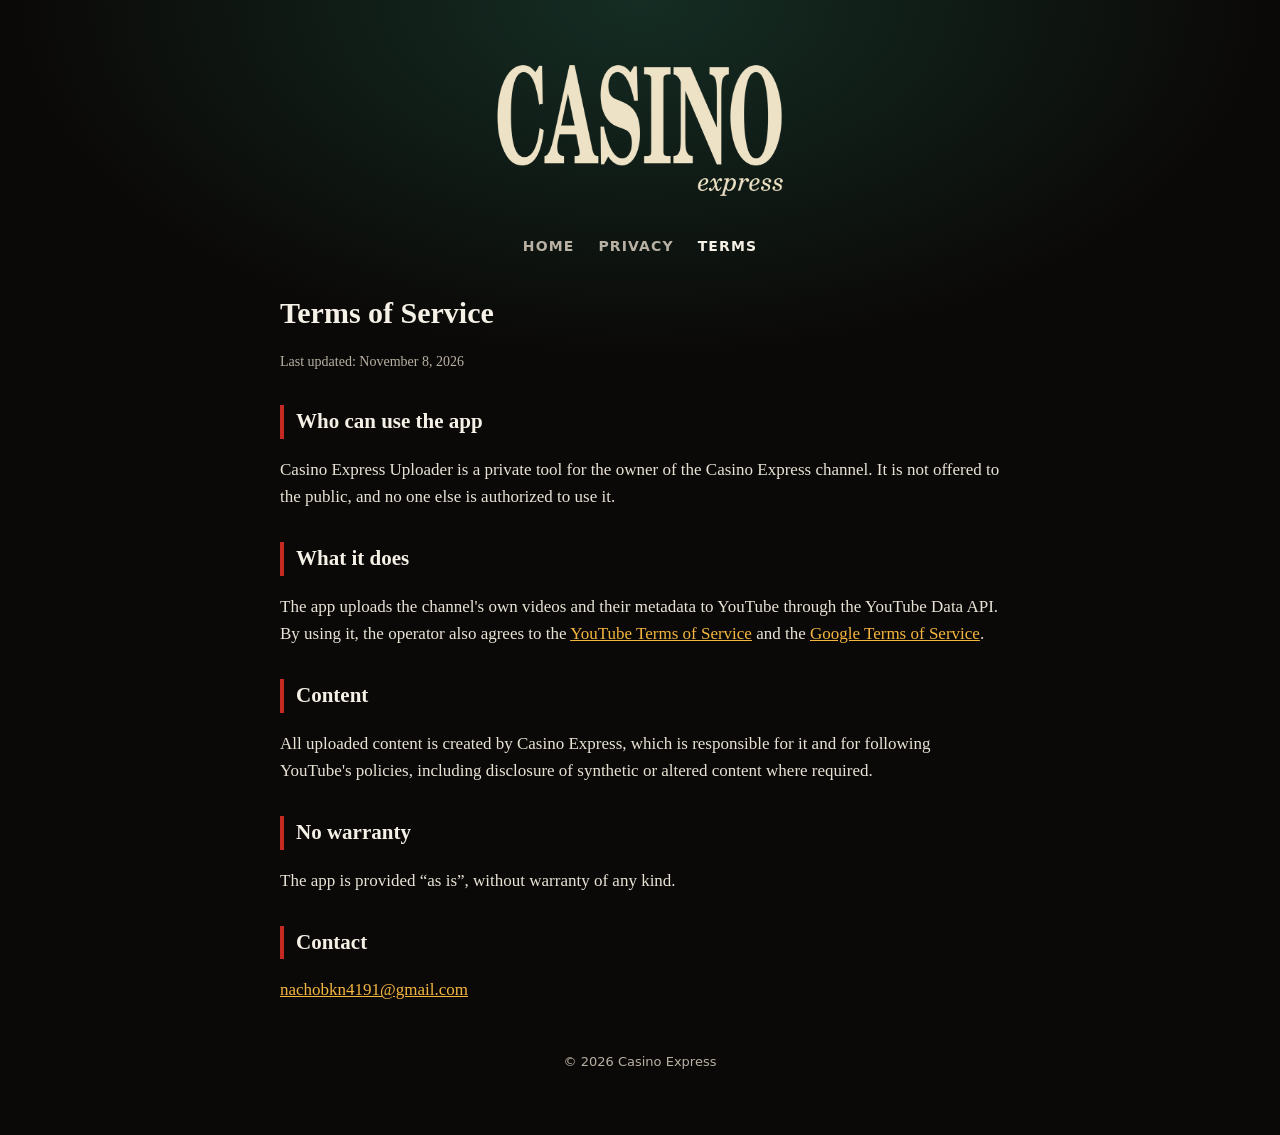
==== terms.html @ b5d47b93 "Casino Express site: home, privacy policy, terms Co-Authored-By: Claude Opus 5.5 <noreply@anthropic." ====
<!doctype html>
<html lang="en">
<head>
<meta charset="utf-8">
<meta name="viewport" content="width=device-width, initial-scale=1">
<title>Terms of Service — Casino Express</title>
<link rel="stylesheet" href="style.css">
</head>
<body>
<main>
  <header>
    <img src="logo.png" alt="Casino Express">
    <nav><a href="index.html">Home</a><a href="privacy.html">Privacy</a><a href="terms.html" aria-current="page">Terms</a></nav>
  </header>

  <h1>Terms of Service</h1>
  <p class="small">Last updated: November 8, 2026</p>

  <h2>Who can use the app</h2>
  <p>Casino Express Uploader is a private tool for the owner of the Casino Express channel. It is not offered to the public,
     and no one else is authorized to use it.</p>

  <h2>What it does</h2>
  <p>The app uploads the channel's own videos and their metadata to YouTube through the YouTube Data API. By using it, the
     operator also agrees to the <a href="https://www.youtube.com/t/terms">YouTube Terms of Service</a> and the
     <a href="https://policies.google.com/terms">Google Terms of Service</a>.</p>

  <h2>Content</h2>
  <p>All uploaded content is created by Casino Express, which is responsible for it and for following YouTube's policies,
     including disclosure of synthetic or altered content where required.</p>

  <h2>No warranty</h2>
  <p>The app is provided “as is”, without warranty of any kind.</p>

  <h2>Contact</h2>
  <p><a href="mailto:nachobkn4191@gmail.com">nachobkn4191@gmail.com</a></p>

  <footer>© 2026 Casino Express</footer>
</main>
</body>
</html>
---- style.css ----
:root { --night: #0b0908; --cream: #f6f1e6; --red: #c42a22; --felt: #1e6b55; --muted: #b9b1a3; }
* { box-sizing: border-box; }
body {
  margin: 0; background: var(--night); color: var(--cream);
  font: 17px/1.6 Georgia, "Times New Roman", serif;
  background-image: radial-gradient(ellipse 70% 45% at 50% 0%, rgba(46,140,108,.28), transparent 70%);
  min-height: 100vh;
}
main { max-width: 760px; margin: 0 auto; padding: 48px 20px 64px; }
header { text-align: center; margin-bottom: 36px; }
header img { width: min(320px, 70vw); }
nav { margin-top: 18px; font: 600 14px/1 system-ui, sans-serif; letter-spacing: .08em; text-transform: uppercase; }
nav a { color: var(--muted); text-decoration: none; margin: 0 12px; }
nav a:hover, nav a[aria-current] { color: var(--cream); }
h1 { font-size: 30px; margin: 0 0 6px; }
h2 { font-size: 21px; margin: 32px 0 8px; color: var(--cream); border-left: 4px solid var(--red); padding-left: 12px; }
p, li { color: #e9e3d6; }
a { color: #f4b63f; }
.small { color: var(--muted); font-size: 14px; }
footer { margin-top: 48px; text-align: center; color: var(--muted); font: 13px/1.5 system-ui, sans-serif; }
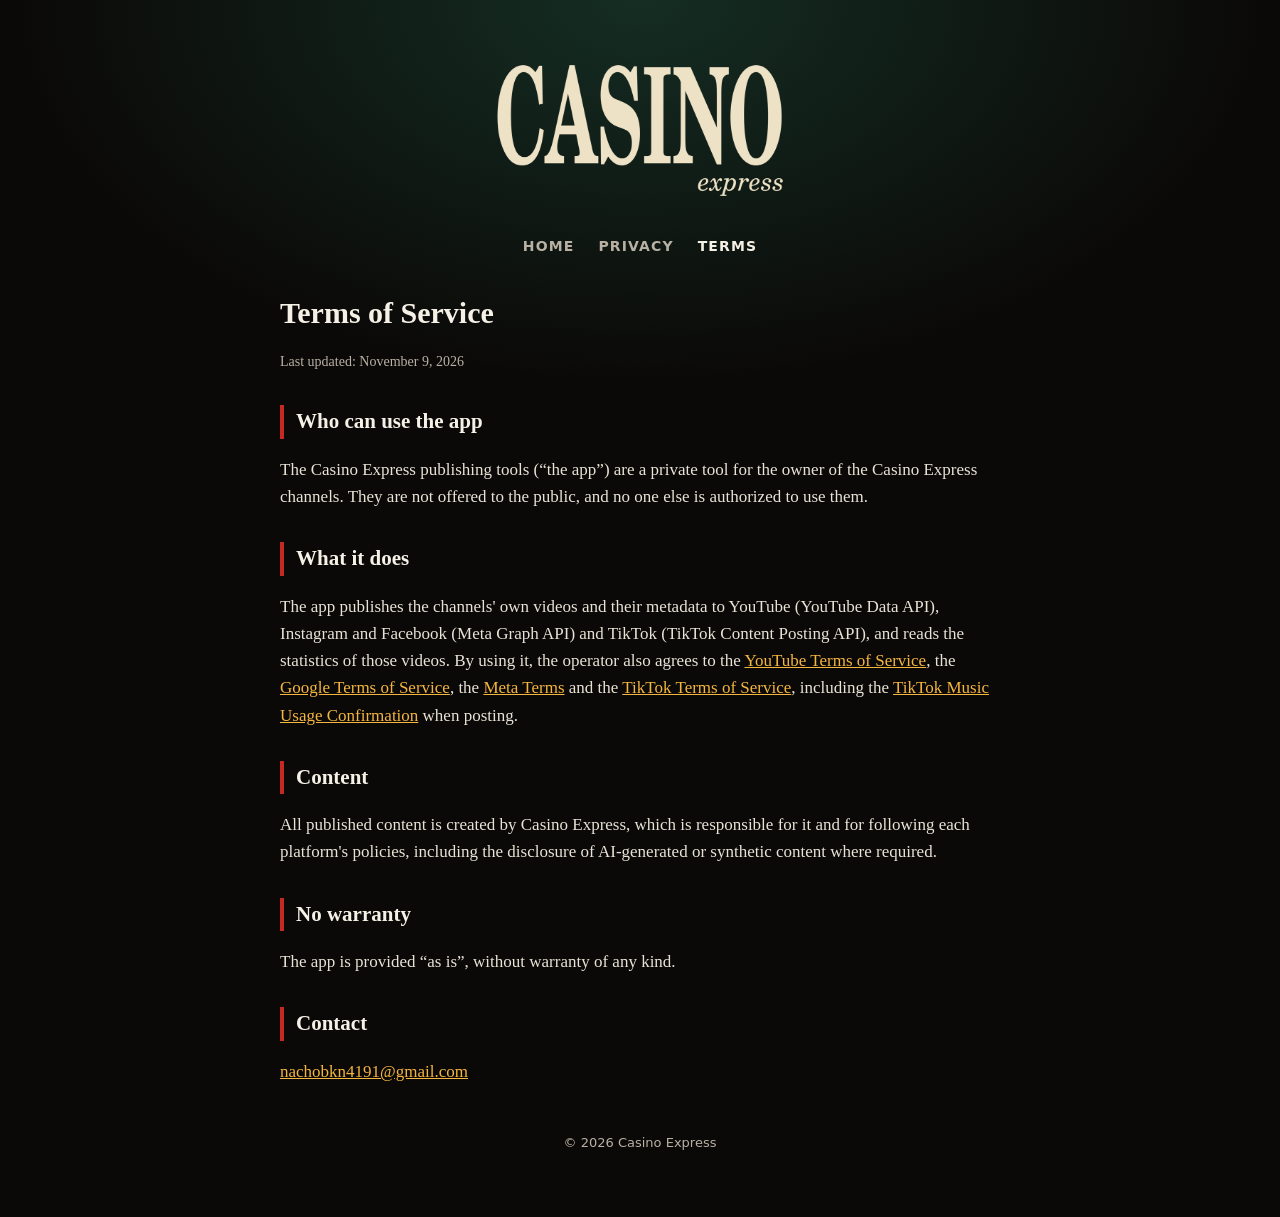
==== commit 9852275e: "Update terms.html: Google read/analytics scopes, Meta and TikTok Co-Authored-By: Claude Opus 5.5 <no" ====
--- a/terms.html
+++ b/terms.html
@@ -14,20 +14,24 @@
   </header>
 
   <h1>Terms of Service</h1>
-  <p class="small">Last updated: November 8, 2026</p>
+  <p class="small">Last updated: November 9, 2026</p>
 
   <h2>Who can use the app</h2>
-  <p>Casino Express Uploader is a private tool for the owner of the Casino Express channel. It is not offered to the public,
-     and no one else is authorized to use it.</p>
+  <p>The Casino Express publishing tools (“the app”) are a private tool for the owner of the Casino Express channels. They are
+     not offered to the public, and no one else is authorized to use them.</p>
 
   <h2>What it does</h2>
-  <p>The app uploads the channel's own videos and their metadata to YouTube through the YouTube Data API. By using it, the
-     operator also agrees to the <a href="https://www.youtube.com/t/terms">YouTube Terms of Service</a> and the
-     <a href="https://policies.google.com/terms">Google Terms of Service</a>.</p>
+  <p>The app publishes the channels' own videos and their metadata to YouTube (YouTube Data API), Instagram and Facebook (Meta
+     Graph API) and TikTok (TikTok Content Posting API), and reads the statistics of those videos. By using it, the operator also
+     agrees to the <a href="https://www.youtube.com/t/terms">YouTube Terms of Service</a>, the
+     <a href="https://policies.google.com/terms">Google Terms of Service</a>, the
+     <a href="https://www.facebook.com/terms.php">Meta Terms</a> and the
+     <a href="https://www.tiktok.com/legal/page/global/terms-of-service/en">TikTok Terms of Service</a>, including the
+     <a href="https://www.tiktok.com/legal/page/global/music-usage-confirmation/en">TikTok Music Usage Confirmation</a> when posting.</p>
 
   <h2>Content</h2>
-  <p>All uploaded content is created by Casino Express, which is responsible for it and for following YouTube's policies,
-     including disclosure of synthetic or altered content where required.</p>
+  <p>All published content is created by Casino Express, which is responsible for it and for following each platform's
+     policies, including the disclosure of AI-generated or synthetic content where required.</p>
 
   <h2>No warranty</h2>
   <p>The app is provided “as is”, without warranty of any kind.</p>
